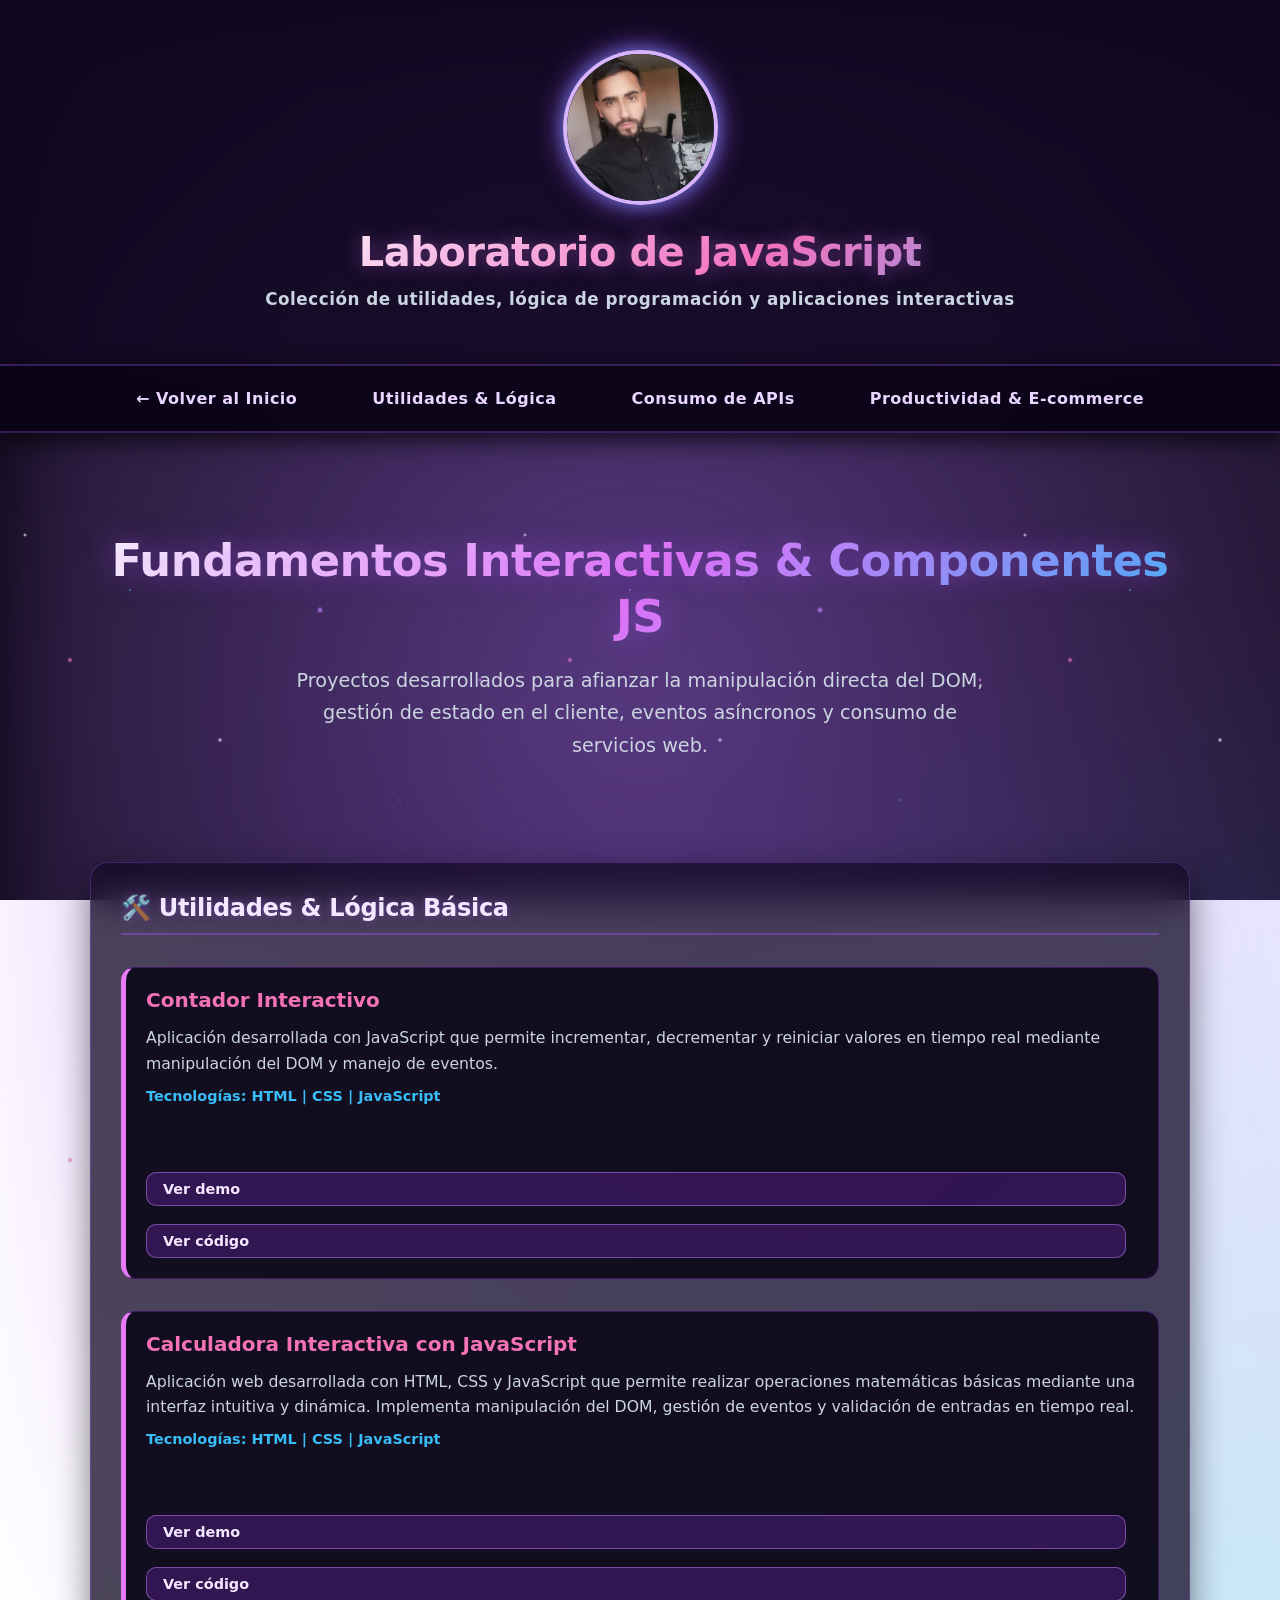
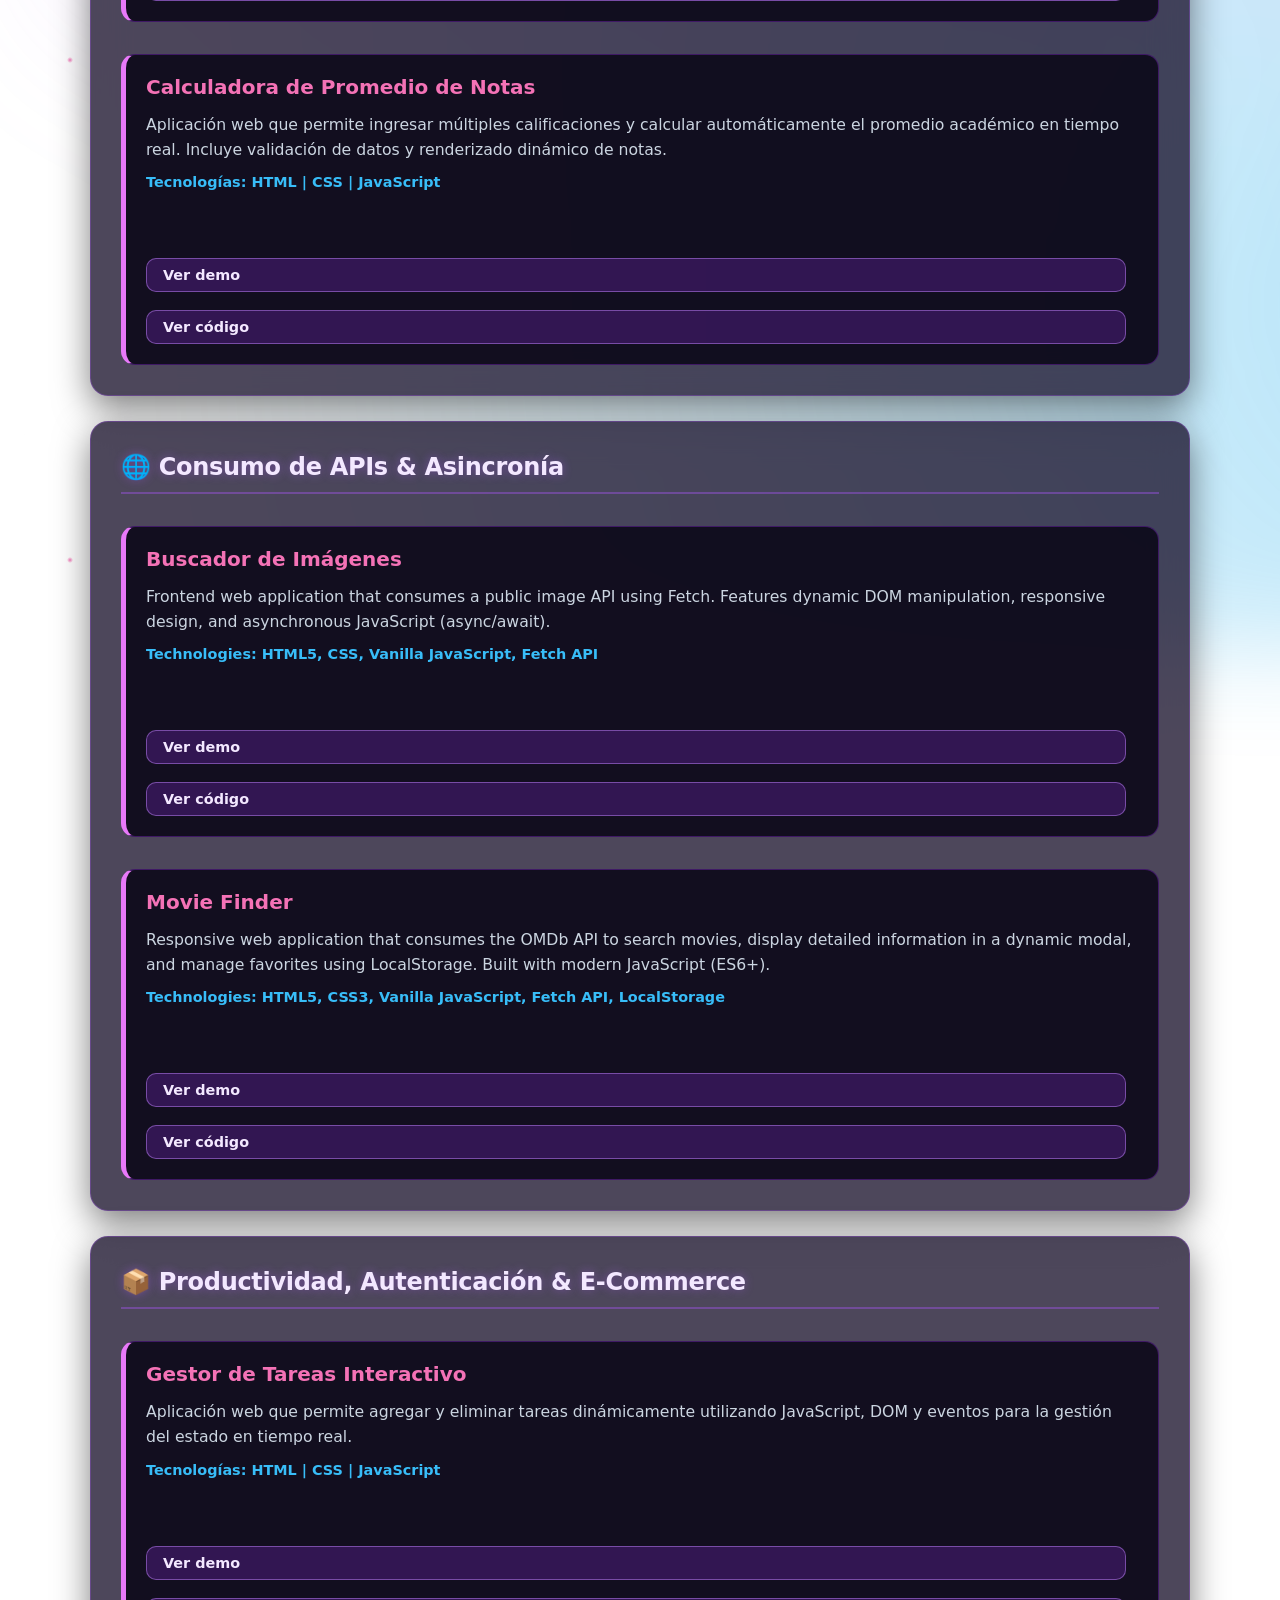
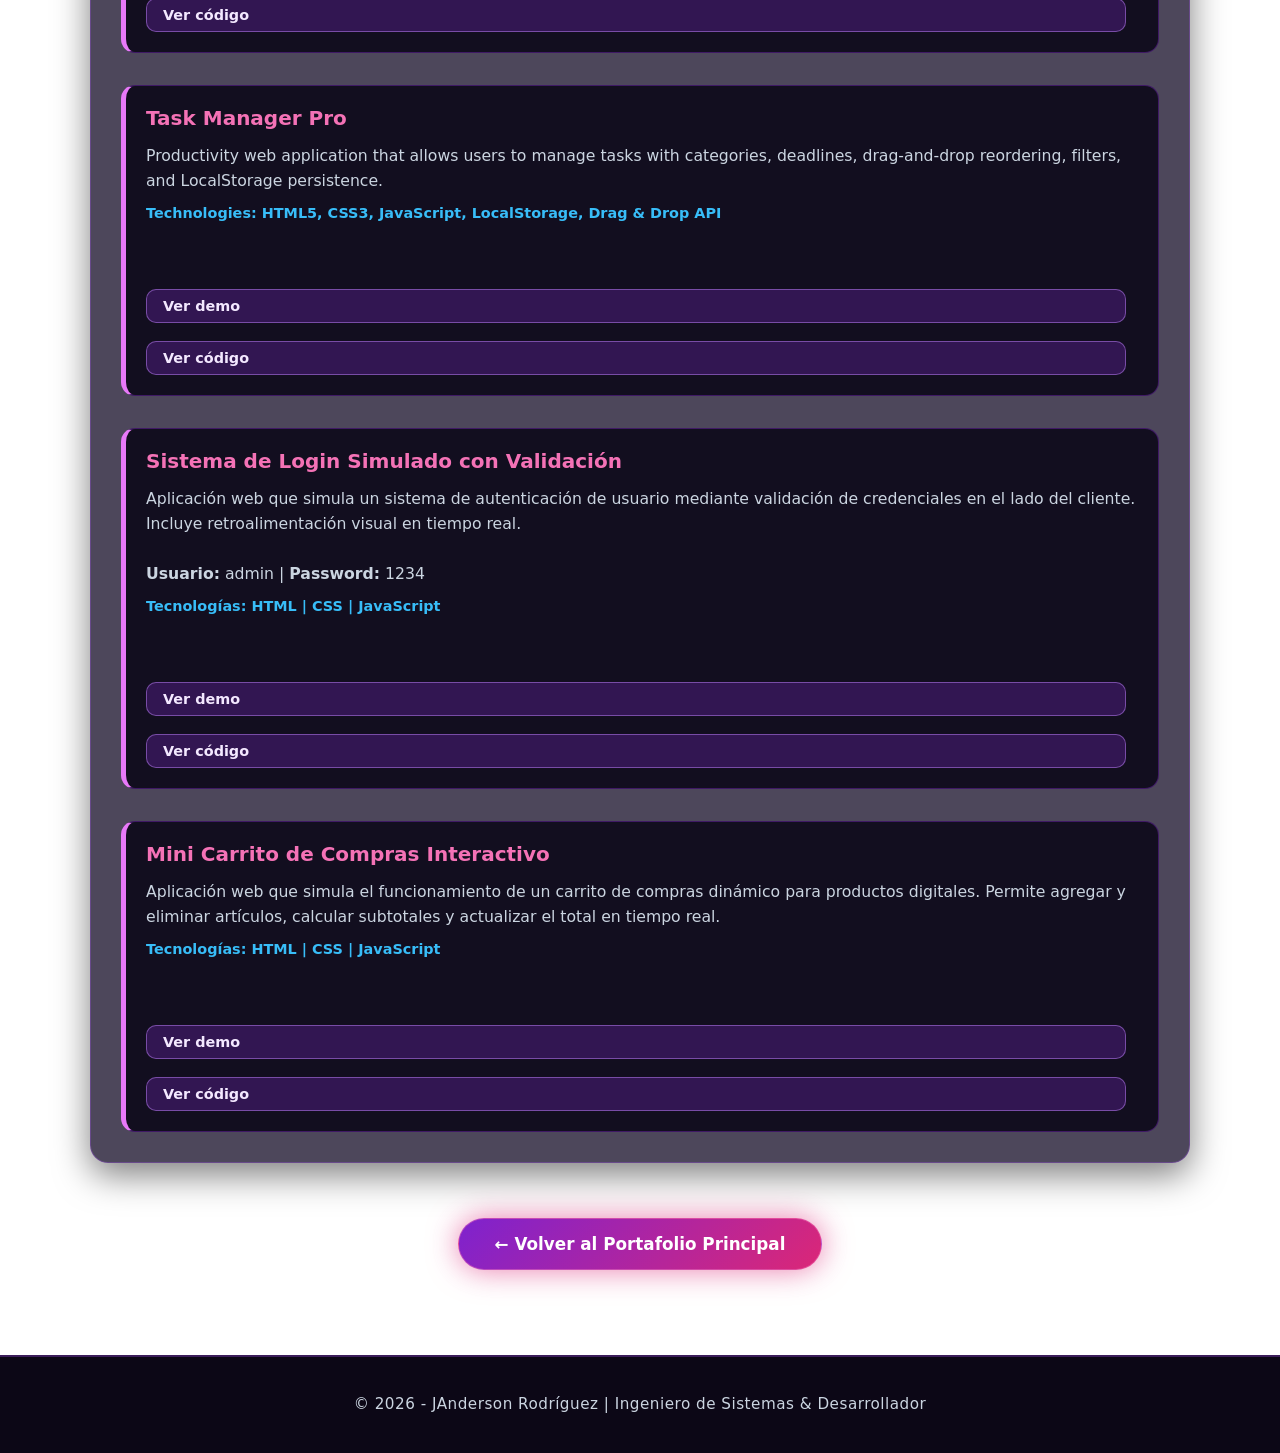
==== laboratorio.html @ 9e677ca6 "Portafolio final listo para desplegar" ====
<!doctype html>
<html lang="es">
  <head>
    <!-- CABEZA DE LA PAGINA WEB -->
    <link rel="icon" href="img/favicon.png" type="image/png" />
    <meta charset="UTF-8" />
    <meta name="viewport" content="width=device-width, initial-scale=1.0" />

    <meta
      name="description"
      content="Laboratorio de aplicaciones interactivas en Vanilla JavaScript desarrolladas por Anderson Rodríguez."
    />
    <meta name="author" content="Anderson Rodríguez" />

    <title>Laboratorio JS | Anderson Rodríguez</title>
    <link rel="stylesheet" href="style.css" />
  </head>
  <body>

    <!-- ================= HEADER ================= -->
    <header class="perfil">
      <img src="img/perfil.jpeg" alt="Foto de Anderson Rodríguez" />
      <h1>Laboratorio de JavaScript</h1>
      <p>Colección de utilidades, lógica de programación y aplicaciones interactivas</p>
    </header>

    <!-- ================= MENÚ ================= -->
    <nav>
      <a href="index.html">← Volver al Inicio</a>
      <a href="#utilidades">Utilidades & Lógica</a>
      <a href="#apis">Consumo de APIs</a>
      <a href="#productividad">Productividad & E-commerce</a>
    </nav>

    <!-- ================= CONTENIDO PRINCIPAL ================= -->
    <main>
      <section class="hero">
        <h1>Fundamentos Interactivas & Componentes JS</h1>
        <p>
          Proyectos desarrollados para afianzar la manipulación directa del DOM, gestión de estado en el cliente, eventos asíncronos y consumo de servicios web.
        </p>
      </section>

      <!-- ===== CATEGORÍA 1: UTILIDADES Y LÓGICA DE PROGRAMACIÓN ===== -->
      <section class="card" id="utilidades">
        <h2>🛠️ Utilidades & Lógica Básica</h2>

        <!-- Contador Interactivo -->
        <article class="proyecto">
          <h3>Contador Interactivo</h3>
          <p>
            Aplicación desarrollada con JavaScript que permite incrementar, decrementar y reiniciar valores en tiempo real mediante manipulación del DOM y manejo de eventos.
          </p>
          <small>Tecnologías: HTML | CSS | JavaScript</small>
          <br /><br />
          <a href="https://17sagara.github.io/Contador-app/" rel="noopener noreferrer" target="_blank" aria-label="Ver demo">Ver demo</a>
          <a href="https://github.com/17Sagara/contador-app" rel="noopener noreferrer" target="_blank" aria-label="Ver código">Ver código</a>
        </article>

        <!-- Calculadora Interactiva -->
        <article class="proyecto">
          <h3>Calculadora Interactiva con JavaScript</h3>
          <p>
            Aplicación web desarrollada con HTML, CSS y JavaScript que permite realizar operaciones matemáticas básicas mediante una interfaz intuitiva y dinámica. Implementa manipulación del DOM, gestión de eventos y validación de entradas en tiempo real.
          </p>
          <small>Tecnologías: HTML | CSS | JavaScript</small>
          <br /><br />
          <a href="https://17sagara.github.io/Calculadora-app/" rel="noopener noreferrer" target="_blank" aria-label="Ver demo">Ver demo</a>
          <a href="https://github.com/17Sagara/Calculadora-app" rel="noopener noreferrer" target="_blank" aria-label="Ver código">Ver código</a>
        </article>

        <!-- Calculadora de Promedio de Notas -->
        <article class="proyecto">
          <h3>Calculadora de Promedio de Notas</h3>
          <p>
            Aplicación web que permite ingresar múltiples calificaciones y calcular automáticamente el promedio académico en tiempo real. Incluye validación de datos y renderizado dinámico de notas.
          </p>
          <small>Tecnologías: HTML | CSS | JavaScript</small>
          <br /><br />
          <a href="https://17sagara.github.io/Promedio-notas-app/" rel="noopener noreferrer" target="_blank" aria-label="Ver demo">Ver demo</a>
          <a href="https://github.com/17Sagara/Promedio-notas-app" rel="noopener noreferrer" target="_blank" aria-label="Ver código">Ver código</a>
        </article>
      </section>

      <!-- ===== CATEGORÍA 2: CONSUMO DE APIS Y ASINCRONÍA ===== -->
      <section class="card" id="apis">
        <h2>🌐 Consumo de APIs & Asincronía</h2>

        <!-- Buscador de Imágenes -->
        <article class="proyecto">
          <h3>Buscador de Imágenes</h3>
          <p>
            Frontend web application that consumes a public image API using Fetch. Features dynamic DOM manipulation, responsive design, and asynchronous JavaScript (async/await).
          </p>
          <small>Technologies: HTML5, CSS, Vanilla JavaScript, Fetch API</small>
          <br /><br />
          <a href="https://17sagara.github.io/Image-search/" rel="noopener noreferrer" target="_blank" aria-label="Ver demo">Ver demo</a>
          <a href="https://github.com/17Sagara/Image-search" rel="noopener noreferrer" target="_blank" aria-label="Ver código">Ver código</a>
        </article>

        <!-- Movie Finder -->
        <article class="proyecto">
          <h3>Movie Finder</h3>
          <p>
            Responsive web application that consumes the OMDb API to search movies, display detailed information in a dynamic modal, and manage favorites using LocalStorage. Built with modern JavaScript (ES6+).
          </p>
          <small>Technologies: HTML5, CSS3, Vanilla JavaScript, Fetch API, LocalStorage</small>
          <br /><br />
          <a href="https://17sagara.github.io/movie-finder/" rel="noopener noreferrer" target="_blank" aria-label="Ver demo">Ver demo</a>
          <a href="https://github.com/17Sagara/movie-finder" rel="noopener noreferrer" target="_blank" aria-label="Ver código">Ver código</a>
        </article>
      </section>

      <!-- ===== CATEGORÍA 3: PRODUCTIVIDAD Y SIMULACIÓN DE NEGOCIO ===== -->
      <section class="card" id="productividad">
        <h2>📦 Productividad, Autenticación & E-Commerce</h2>

        <!-- Gestor de Tareas Interactivo -->
        <article class="proyecto">
          <h3>Gestor de Tareas Interactivo</h3>
          <p>
            Aplicación web que permite agregar y eliminar tareas dinámicamente utilizando JavaScript, DOM y eventos para la gestión del estado en tiempo real.
          </p>
          <small>Tecnologías: HTML | CSS | JavaScript</small>
          <br /><br />
          <a href="https://17sagara.github.io/todo-app/" rel="noopener noreferrer" target="_blank" aria-label="Ver demo">Ver demo</a>
          <a href="https://github.com/17Sagara/todo-app" rel="noopener noreferrer" target="_blank" aria-label="Ver código">Ver código</a>
        </article>

        <!-- Task Manager Pro -->
        <article class="proyecto">
          <h3>Task Manager Pro</h3>
          <p>
            Productivity web application that allows users to manage tasks with categories, deadlines, drag-and-drop reordering, filters, and LocalStorage persistence.
          </p>
          <small>Technologies: HTML5, CSS3, JavaScript, LocalStorage, Drag & Drop API</small>
          <br /><br />
          <a href="https://17sagara.github.io/Task-manager-App-Pro/" target="_blank" rel="noopener noreferrer">Ver demo</a>
          <a href="https://github.com/17Sagara/Task-manager-App-Pro" target="_blank" rel="noopener noreferrer">Ver código</a>
        </article>

        <!-- Sistema de Login Simulado -->
        <article class="proyecto">
          <h3>Sistema de Login Simulado con Validación</h3>
          <p>
            Aplicación web que simula un sistema de autenticación de usuario mediante validación de credenciales en el lado del cliente. Incluye retroalimentación visual en tiempo real.<br><br>
            <strong>Usuario:</strong> admin | <strong>Password:</strong> 1234
          </p>
          <small>Tecnologías: HTML | CSS | JavaScript</small>
          <br /><br />
          <a href="https://17sagara.github.io/Login-simulado/" rel="noopener noreferrer" target="_blank" aria-label="Ver demo">Ver demo</a>
          <a href="https://github.com/17Sagara/Login-simulado" rel="noopener noreferrer" target="_blank" aria-label="Ver código">Ver código</a>
        </article>

        <!-- Mini Carrito de Compras -->
        <article class="proyecto">
          <h3>Mini Carrito de Compras Interactivo</h3>
          <p>
            Aplicación web que simula el funcionamiento de un carrito de compras dinámico para productos digitales. Permite agregar y eliminar artículos, calcular subtotales y actualizar el total en tiempo real.
          </p>
          <small>Tecnologías: HTML | CSS | JavaScript</small>
          <br /><br />
          <a href="https://17sagara.github.io/Carrito-compras/" rel="noopener noreferrer" target="_blank" aria-label="Ver demo">Ver demo</a>
          <a href="https://github.com/17Sagara/Carrito-compras" rel="noopener noreferrer" target="_blank" aria-label="Ver código">Ver código</a>
        </article>
      </section>

      <div style="text-align: center; margin-top: 40px;">
        <a href="index.html" class="cta">← Volver al Portafolio Principal</a>
      </div>
    </main>

    <!-- ================= FOOTER ================= -->
    <footer>
      <p>© 2026 - JAnderson Rodríguez | Ingeniero de Sistemas & Desarrollador</p>
    </footer>
  </body>
</html>
---- style.css ----
/* ==========================================================================
   RESET DE MODELO DE CAJA & CONFIGURACIÓN GLOBAL
   ========================================================================== */
* {
  box-sizing: border-box;
  scroll-behavior: smooth;
  margin: 0;
  padding: 0;
}

/* Configuración de desplazamiento para móviles (Menú alto vertical) */
html {
  scroll-padding-top: 280px;
}

/* En pantallas grandes el menú es horizontal (más bajo) */
@media (min-width: 900px) {
  html {
    scroll-padding-top: 90px;
  }
}

/* ==========================================================================
   ENTORNO ESTELAR Y GALÁCTICO (Fondo Dinámico Acelerado y Nebulosas)
   ========================================================================== */
body {
  background: radial-gradient(ellipse at bottom, #180a38 0%, #080314 60%, #030108 100%);
  background-attachment: fixed;
  font-family: 'Segoe UI', system-ui, -apple-system, sans-serif;
  color: #e2e8f0;
  position: relative;
  overflow-x: hidden;
  min-height: 100vh;
}

/* Capas estelares y nebulares optimizadas por GPU */
body::before,
body::after {
  content: "";
  position: fixed;
  top: 0;
  left: 0;
  width: 250%;
  height: 250%;
  pointer-events: none;
  z-index: -1;
  will-change: transform, opacity;
}

/* Campo Estelar Avanzado */
body::before {
  background-image: 
    radial-gradient(2px 2px at 25px 35px, #ffffff, transparent),
    radial-gradient(3px 3px at 70px 160px, #f472b6, transparent),
    radial-gradient(1.5px 1.5px at 130px 90px, #38bdf8, transparent),
    radial-gradient(2.5px 2.5px at 220px 240px, #ffffff, transparent),
    radial-gradient(3.5px 3.5px at 320px 110px, #c084fc, transparent),
    radial-gradient(1px 1px at 400px 300px, #00ffff, transparent),
    radial-gradient(2px 2px at 480px 180px, #e879f9, transparent),
    radial-gradient(3px 3px at 550px 420px, #ffffff, transparent);
  background-repeat: repeat;
  background-size: 500px 500px;
  opacity: 0.95;
  animation: animEstrellas 25s linear infinite;
}

/* Nebulosa Galáctica */
body::after {
  background: 
    radial-gradient(circle at 20% 30%, rgba(192, 132, 252, 0.4), transparent 40%),
    radial-gradient(circle at 80% 65%, rgba(236, 72, 153, 0.35), transparent 45%),
    radial-gradient(circle at 45% 85%, rgba(14, 165, 233, 0.3), transparent 50%),
    radial-gradient(circle at 75% 20%, rgba(147, 51, 234, 0.4), transparent 35%);
  filter: blur(50px);
  animation: animNebulosa 10s ease-in-out infinite alternate;
}

@keyframes animEstrellas {
  0% { transform: translateY(0px) translateX(0px); }
  100% { transform: translateY(-500px) translateX(-250px); }
}

@keyframes animNebulosa {
  0% { transform: scale(1) rotate(0deg); opacity: 0.75; }
  100% { transform: scale(1.25) rotate(8deg); opacity: 1; }
}

/* ==========================================================================
   HEADER & PERFIL DE USUARIO
   ========================================================================== */
.perfil {
  background: rgba(15, 8, 32, 0.82);
  backdrop-filter: blur(16px);
  -webkit-backdrop-filter: blur(16px);
  color: white;
  text-align: center;
  padding: 50px 20px;
  border-bottom: 2px solid rgba(168, 85, 247, 0.35);
  box-shadow: 0 10px 40px rgba(126, 34, 206, 0.3);
}

.perfil img {
  width: 155px;
  height: 155px;
  object-fit: cover;
  border-radius: 50%;
  border: 4px solid #d8b4fe;
  box-shadow: 0 0 30px rgba(168, 85, 247, 0.8), 0 0 15px rgba(56, 189, 248, 0.6);
  transition: transform 0.4s cubic-bezier(0.16, 1, 0.3, 1);
}

.perfil img:hover {
  transform: scale(1.07) rotate(2deg);
}

.perfil h1 {
  font-size: 2.5rem;
  margin: 18px 0 8px 0;
  background: linear-gradient(135deg, #ffffff 20%, #f472b6 60%, #38bdf8 100%);
  -webkit-background-clip: text;
  -webkit-text-fill-color: transparent;
  letter-spacing: -0.5px;
  text-shadow: 0 0 20px rgba(232, 121, 249, 0.4);
}

.perfil p {
  color: #cbd5e1;
  font-weight: 600;
  font-size: 1.05rem;
  margin-top: 5px;
  letter-spacing: 0.5px;
}

/* Enlaces Sociales */
.social {
  margin-top: 15px;
}

.social a {
  background: rgba(147, 51, 234, 0.25);
  color: #f3e8ff;
  border: 1px solid rgba(192, 132, 252, 0.5);
  padding: 9px 20px;
  margin: 6px;
  display: inline-block;
  text-decoration: none;
  border-radius: 25px;
  font-weight: 700;
  font-size: 0.95rem;
  transition: all 0.3s cubic-bezier(0.16, 1, 0.3, 1);
  backdrop-filter: blur(8px);
}

.social a:hover {
  background: linear-gradient(135deg, #7e22ce, #c084fc);
  color: #ffffff;
  border-color: #f472b6;
  box-shadow: 0 0 25px rgba(217, 70, 239, 0.8);
  transform: translateY(-3px) scale(1.03);
}

/* ==========================================================================
   MENÚ DE NAVEGACIÓN (Sticky Glassmorphism)
   ========================================================================== */
nav {
  background: rgba(10, 4, 22, 0.95);
  backdrop-filter: blur(18px);
  -webkit-backdrop-filter: blur(18px);
  padding: 14px;
  display: flex;
  flex-direction: column;
  align-items: center;
  gap: 12px;
  position: sticky;
  top: 0;
  z-index: 1000;
  border-bottom: 2px solid rgba(168, 85, 247, 0.3);
  box-shadow: 0 6px 25px rgba(0, 0, 0, 0.8);
}

nav a {
  color: #e9d5ff;
  text-decoration: none;
  font-weight: 700;
  padding: 9px 20px;
  border-radius: 12px;
  transition: all 0.3s ease;
  letter-spacing: 0.5px;
}

nav a:hover {
  background: rgba(168, 85, 247, 0.35);
  color: #ffffff;
  box-shadow: 0 0 15px rgba(192, 132, 252, 0.6);
  transform: scale(1.05);
}

/* ==========================================================================
   LAYOUT PRINCIPAL & HERO SECTION
   ========================================================================== */
.hero {
  text-align: center;
  padding: 75px 20px;
  background: transparent;
}

.hero h1 {
  font-size: 2.8rem;
  background: linear-gradient(135deg, #ffffff, #e879f9, #38bdf8);
  -webkit-background-clip: text;
  -webkit-text-fill-color: transparent;
  margin-bottom: 20px;
  letter-spacing: -0.5px;
  text-shadow: 0 0 30px rgba(168, 85, 247, 0.5);
}

.hero p {
  font-size: 1.2rem;
  color: #cbd5e1;
  max-width: 700px;
  margin: 0 auto 25px auto;
  line-height: 1.7;
}

/* Botón Principal (CTA Estelar) */
.cta {
  display: inline-block;
  margin-top: 15px;
  padding: 15px 36px;
  background: linear-gradient(135deg, #7e22ce, #db2777);
  color: white;
  text-decoration: none;
  font-weight: 800;
  font-size: 1.05rem;
  border-radius: 35px;
  box-shadow: 0 0 30px rgba(219, 39, 119, 0.6);
  transition: all 0.3s cubic-bezier(0.16, 1, 0.3, 1);
  border: 1px solid rgba(244, 114, 182, 0.5);
}

.cta:hover {
  background: linear-gradient(135deg, #9333ea, #f472b6);
  box-shadow: 0 0 45px rgba(244, 114, 182, 0.9);
  transform: scale(1.06) translateY(-2px);
}

main {
  max-width: 1150px;
  margin: auto;
  padding: 25px;
}

.grid {
  display: grid;
  grid-template-columns: 1fr;
  gap: 35px;
  align-items: start;
}

.columna {
  flex: 1;
}

/* ==========================================================================
   TARJETAS PRINCIPALES (Con margen superior para evitar colisión con el menú)
   ========================================================================== */
.card {
  background: rgba(18, 10, 36, 0.75);
  backdrop-filter: blur(18px);
  -webkit-backdrop-filter: blur(18px);
  border: 1px solid rgba(168, 85, 247, 0.3);
  padding: 30px;
  margin-bottom: 25px;
  border-radius: 18px;
  position: relative;
  box-shadow: 0 12px 35px rgba(0, 0, 0, 0.5);
  transition: all 0.35s cubic-bezier(0.16, 1, 0.3, 1);
  display: flex;
  flex-direction: column;
  gap: 14px;
  
  /* Asegura que al hacer clic en el menú el título quede visible abajo */
  scroll-margin-top: 280px;
}

.card:hover {
  transform: translateY(-6px);
  border-color: rgba(232, 121, 249, 0.6);
  box-shadow: 0 20px 50px rgba(147, 51, 234, 0.4);
}

.card h2 {
  color: #f3e8ff;
  border-bottom: 2px solid rgba(168, 85, 247, 0.4);
  padding-bottom: 10px;
  margin-top: 0;
  font-size: 1.5rem;
  letter-spacing: -0.3px;
  text-shadow: 0 0 10px rgba(168, 85, 247, 0.4);
}

.card ul {
  padding-left: 22px;
  margin: 0;
}

.card li {
  margin-bottom: 10px;
  color: #e2e8f0;
  font-size: 1rem;
}

/* ==========================================================================
   SECCIÓN DE PROYECTOS & TARJETAS INTERNAS
   ========================================================================== */
.proyecto {
  background: rgba(10, 5, 22, 0.85);
  border: 1px solid rgba(147, 51, 234, 0.35);
  border-left: 5px solid #e879f9;
  padding: 20px;
  margin-top: 18px;
  border-radius: 14px;
  display: flex;
  flex-direction: column;
  gap: 12px;
  transition: all 0.3s ease;
  position: relative;
}

.proyecto:hover {
  background: rgba(22, 11, 45, 0.92);
  border-color: rgba(244, 114, 182, 0.7);
  box-shadow: 0 8px 25px rgba(217, 70, 239, 0.3);
  transform: translateX(4px);
}

.proyecto h3 {
  margin: 0;
  color: #f472b6;
  font-size: 1.25rem;
}

.proyecto p {
  margin: 0;
  color: #cbd5e1;
  font-size: 0.98rem;
  line-height: 1.6;
}

.proyecto small {
  color: #38bdf8;
  font-weight: 700;
  font-size: 0.9rem;
}

/* Enlaces de proyectos (Demo / Código) */
.proyecto a {
  display: inline-block;
  margin-right: 12px;
  margin-top: 6px;
  padding: 8px 16px;
  background: rgba(147, 51, 234, 0.25);
  color: #f3e8ff;
  border: 1px solid rgba(192, 132, 252, 0.5);
  text-decoration: none;
  border-radius: 10px;
  font-size: 0.9rem;
  font-weight: 700;
  transition: all 0.3s ease;
}

.proyecto a:hover {
  background: linear-gradient(135deg, #7e22ce, #db2777);
  color: #ffffff;
  border-color: #f472b6;
  box-shadow: 0 0 20px rgba(219, 39, 119, 0.8);
  transform: translateY(-2px);
}

/* Badges / Etiquetas Flotantes */
.badge {
  position: absolute;
  top: 20px;
  right: 20px;
  font-size: 0.75rem;
  font-weight: 800;
  padding: 6px 14px;
  border-radius: 25px;
  letter-spacing: 0.8px;
  background: linear-gradient(135deg, #db2777, #9333ea);
  color: #fff;
  border: 1px solid rgba(244, 114, 182, 0.6);
  box-shadow: 0 0 15px rgba(219, 39, 119, 0.8);
}

/* ==========================================================================
   FORMULARIO DE CONTACTO & BOTONES
   ========================================================================== */
form {
  display: flex;
  flex-direction: column;
  gap: 15px;
}

form input,
form textarea {
  width: 100%;
  padding: 14px 18px;
  background: rgba(8, 3, 18, 0.9);
  border: 1px solid rgba(168, 85, 247, 0.4);
  border-radius: 12px;
  color: #ffffff;
  font-family: inherit;
  font-size: 1rem;
  transition: all 0.3s ease;
}

form input::placeholder,
form textarea::placeholder {
  color: #64748b;
}

form input:focus,
form textarea:focus {
  outline: none;
  border-color: #38bdf8;
  background: rgba(14, 6, 28, 0.98);
  box-shadow: 0 0 20px rgba(56, 189, 248, 0.4);
}

button {
  background: linear-gradient(135deg, #7e22ce, #db2777);
  color: white;
  border: none;
  padding: 15px;
  font-weight: 800;
  font-size: 1rem;
  border-radius: 12px;
  cursor: pointer;
  box-shadow: 0 0 25px rgba(219, 39, 119, 0.5);
  transition: all 0.3s cubic-bezier(0.16, 1, 0.3, 1);
  border: 1px solid rgba(244, 114, 182, 0.5);
}

button:hover {
  background: linear-gradient(135deg, #9333ea, #f472b6);
  box-shadow: 0 0 35px rgba(244, 114, 182, 0.8);
  transform: translateY(-3px);
}

/* ==========================================================================
   FOOTER
   ========================================================================== */
footer {
  background: rgba(8, 3, 18, 0.98);
  color: #cbd5e1;
  text-align: center;
  padding: 35px;
  border-top: 2px solid rgba(168, 85, 247, 0.3);
  margin-top: 60px;
  font-size: 0.95rem;
  letter-spacing: 0.5px;
}

/* ==========================================================================
   TIPOGRAFÍA Y LECTURA
   ========================================================================== */
h1, h2, h3 {
  line-height: 1.25;
}

p {
  line-height: 1.7;
}

/* ==========================================================================
   DISEÑO RESPONSIVE (Desktop / Tablets >= 900px)
   ========================================================================== */
@media (min-width: 900px) {
  nav {
    flex-direction: row;
    justify-content: center;
    gap: 35px;
  }

  .grid {
    grid-template-columns: minmax(320px, 1fr) 2fr;
  }

  .card {
    scroll-margin-top: 90px;
  }
}
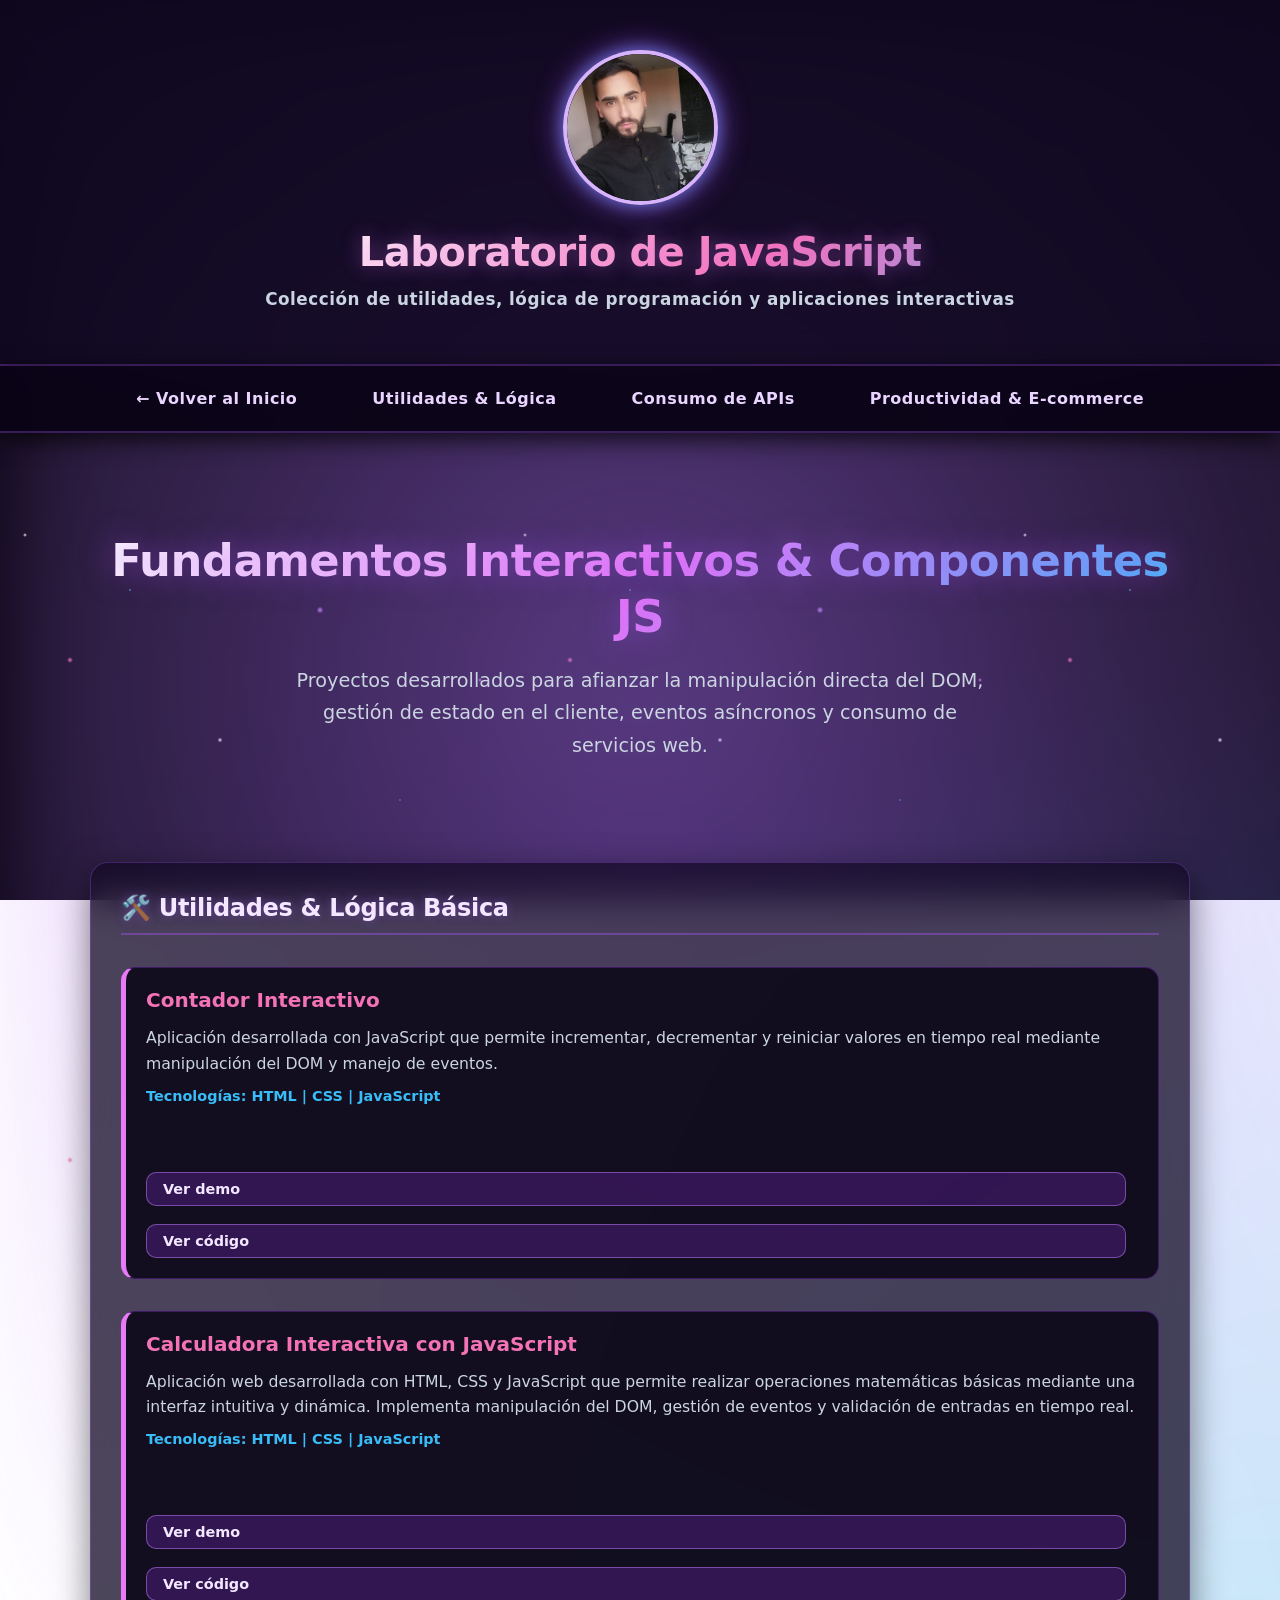
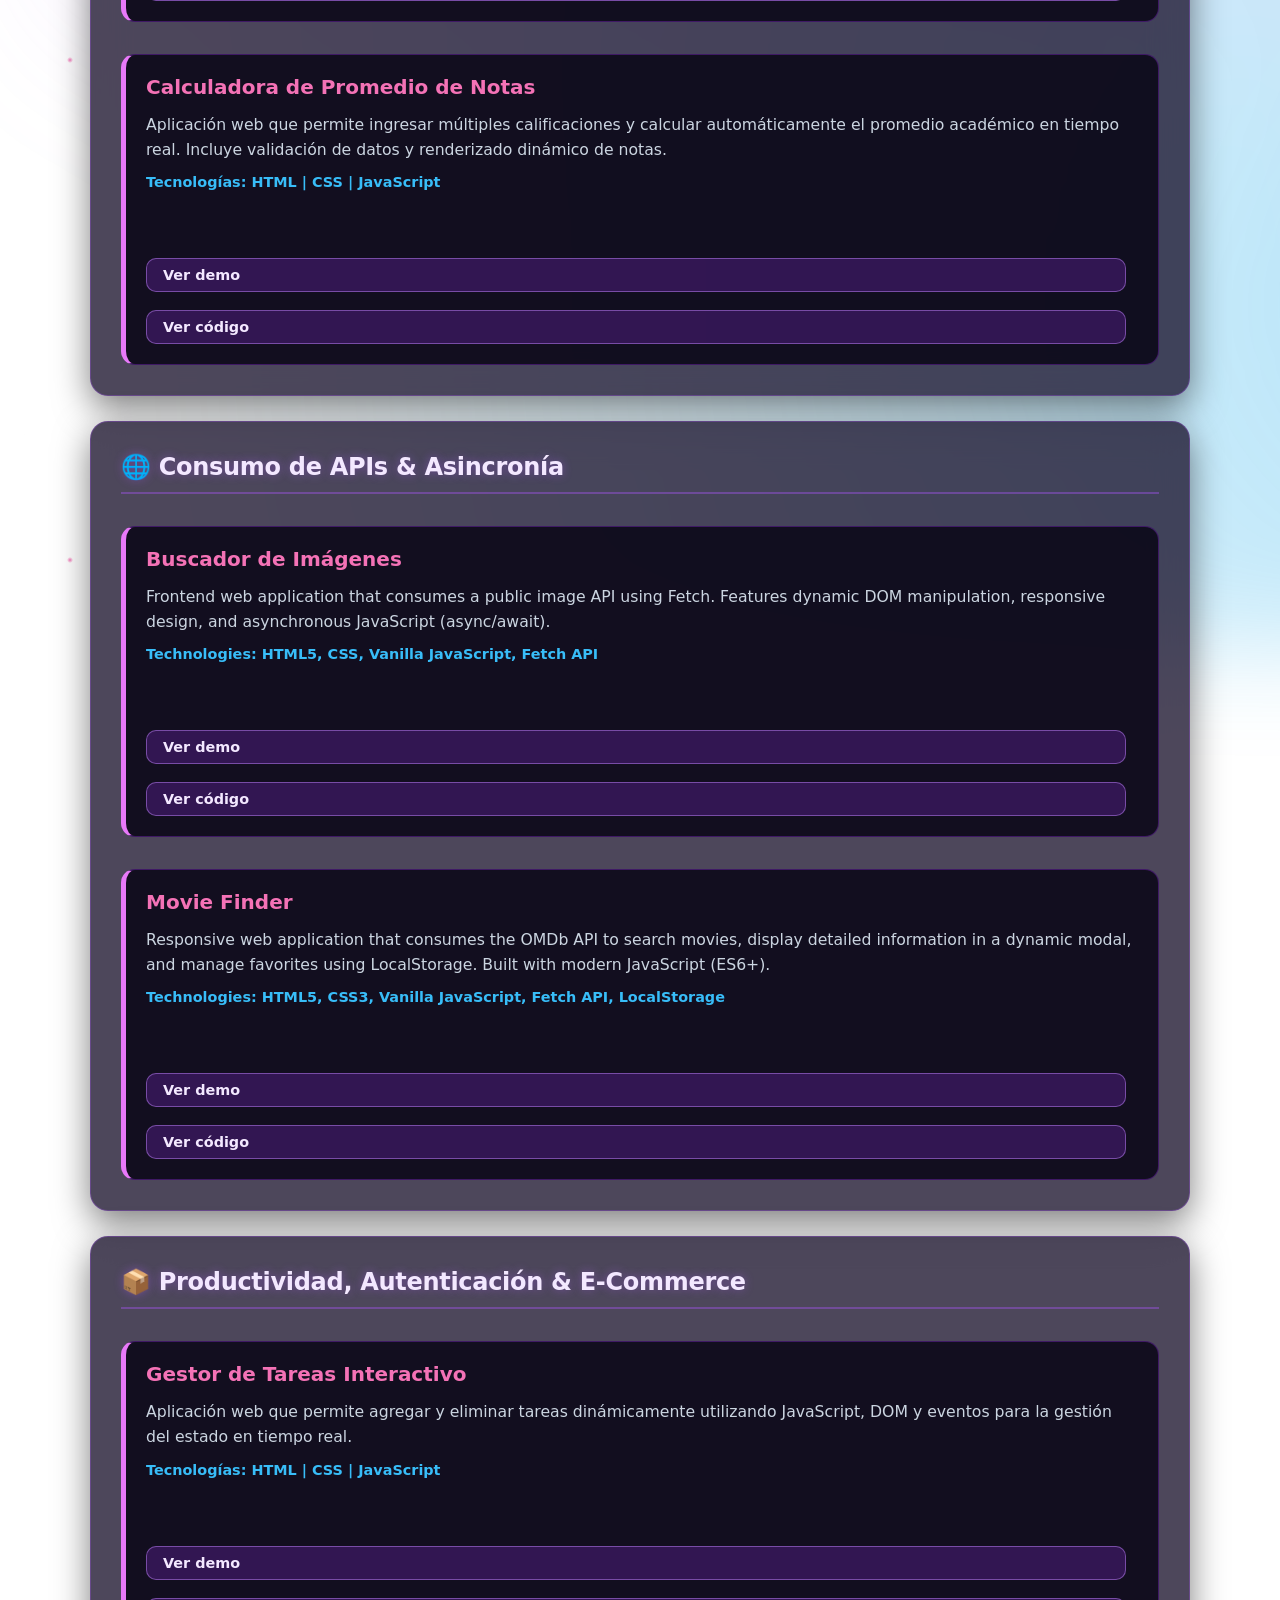
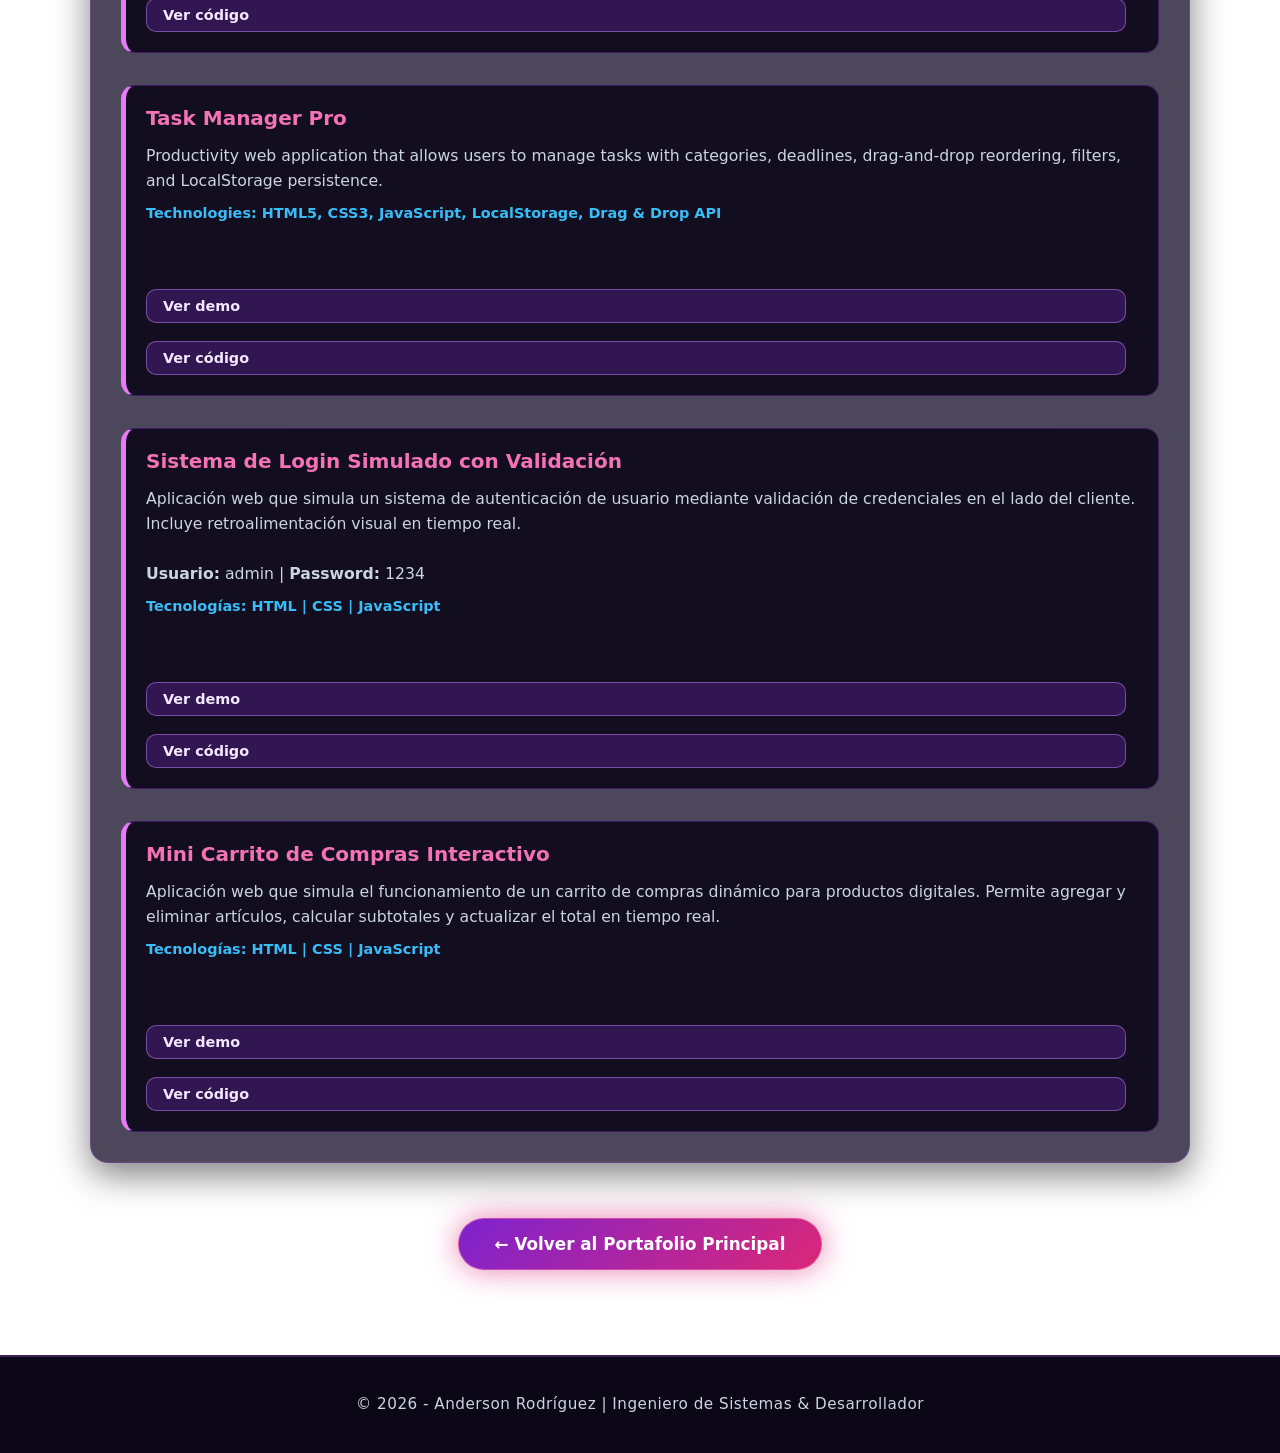
==== commit c24d3455: "feat: actualiza laboratorio y estilos del portafolio" ====
--- a/laboratorio.html
+++ b/laboratorio.html
@@ -24,18 +24,28 @@
       <p>Colección de utilidades, lógica de programación y aplicaciones interactivas</p>
     </header>
 
-    <!-- ================= MENÚ ================= -->
-    <nav>
-      <a href="index.html">← Volver al Inicio</a>
-      <a href="#utilidades">Utilidades & Lógica</a>
-      <a href="#apis">Consumo de APIs</a>
-      <a href="#productividad">Productividad & E-commerce</a>
+    <!-- ================= MENÚ DE NAVEGACIÓN RESPONSIVE ================= -->
+    <nav class="navbar">
+      <!-- Botón Hamburguesa para Móviles -->
+      <button class="hamburger" aria-label="Abrir menú de navegación" aria-expanded="false">
+        <span></span>
+        <span></span>
+        <span></span>
+      </button>
+
+      <!-- Enlaces del Menú -->
+      <div class="nav-links">
+        <a href="index.html">← Volver al Inicio</a>
+        <a href="#utilidades">Utilidades & Lógica</a>
+        <a href="#apis">Consumo de APIs</a>
+        <a href="#productividad">Productividad & E-commerce</a>
+      </div>
     </nav>
 
     <!-- ================= CONTENIDO PRINCIPAL ================= -->
     <main>
       <section class="hero">
-        <h1>Fundamentos Interactivas & Componentes JS</h1>
+        <h1>Fundamentos Interactivos & Componentes JS</h1>
         <p>
           Proyectos desarrollados para afianzar la manipulación directa del DOM, gestión de estado en el cliente, eventos asíncronos y consumo de servicios web.
         </p>
@@ -172,7 +182,30 @@
 
     <!-- ================= FOOTER ================= -->
     <footer>
-      <p>© 2026 - JAnderson Rodríguez | Ingeniero de Sistemas & Desarrollador</p>
+      <p>© 2026 - Anderson Rodríguez | Ingeniero de Sistemas & Desarrollador</p>
     </footer>
+
+    <!-- ================= SCRIPT INTERACTIVO MENÚ MÓVIL ================= -->
+    <script>
+      document.addEventListener("DOMContentLoaded", () => {
+        const hamburger = document.querySelector(".hamburger");
+        const navLinks = document.querySelector(".nav-links");
+
+        if (hamburger && navLinks) {
+          hamburger.addEventListener("click", () => {
+            const isActive = navLinks.classList.toggle("active");
+            hamburger.setAttribute("aria-expanded", isActive);
+          });
+
+          // Cerrar menú al hacer clic en cualquier enlace dentro del menú
+          document.querySelectorAll(".nav-links a").forEach(link => {
+            link.addEventListener("click", () => {
+              navLinks.classList.remove("active");
+              hamburger.setAttribute("aria-expanded", "false");
+            });
+          });
+        }
+      });
+    </script>
   </body>
 </html>
--- a/style.css
+++ b/style.css
@@ -1,22 +1,21 @@
 /* ==========================================================================
    RESET DE MODELO DE CAJA & CONFIGURACIÓN GLOBAL
    ========================================================================== */
-* {
+*, *::before, *::after {
   box-sizing: border-box;
   scroll-behavior: smooth;
   margin: 0;
   padding: 0;
 }
 
-/* Configuración de desplazamiento para móviles (Menú alto vertical) */
+/* Configuración de desplazamiento ajustada al menú compacto */
 html {
-  scroll-padding-top: 280px;
-}
-
-/* En pantallas grandes el menú es horizontal (más bajo) */
+  scroll-padding-top: 85px;
+}
+
 @media (min-width: 900px) {
   html {
-    scroll-padding-top: 90px;
+    scroll-padding-top: 85px;
   }
 }
 
@@ -160,17 +159,16 @@
 }
 
 /* ==========================================================================
-   MENÚ DE NAVEGACIÓN (Sticky Glassmorphism)
+   MENÚ DE NAVEGACIÓN (Sticky Glassmorphism & Menú Hamburguesa)
    ========================================================================== */
 nav {
   background: rgba(10, 4, 22, 0.95);
   backdrop-filter: blur(18px);
   -webkit-backdrop-filter: blur(18px);
-  padding: 14px;
+  padding: 14px 20px;
   display: flex;
-  flex-direction: column;
+  justify-content: space-between;
   align-items: center;
-  gap: 12px;
   position: sticky;
   top: 0;
   z-index: 1000;
@@ -178,7 +176,50 @@
   box-shadow: 0 6px 25px rgba(0, 0, 0, 0.8);
 }
 
-nav a {
+/* Botón Hamburguesa */
+.hamburger {
+  display: flex;
+  flex-direction: column;
+  justify-content: space-between;
+  width: 30px;
+  height: 21px;
+  background: transparent;
+  border: none;
+  cursor: pointer;
+  padding: 0;
+  z-index: 100;
+}
+
+.hamburger span {
+  width: 100%;
+  height: 3px;
+  background-color: #f472b6;
+  border-radius: 3px;
+  transition: all 0.3s ease;
+}
+
+/* Enlaces del menú móvil */
+.nav-links {
+  display: none;
+  flex-direction: column;
+  position: absolute;
+  top: 100%;
+  left: 0;
+  width: 100%;
+  background: rgba(10, 4, 22, 0.98);
+  backdrop-filter: blur(18px);
+  padding: 20px 0;
+  align-items: center;
+  gap: 12px;
+  border-bottom: 2px solid rgba(168, 85, 247, 0.3);
+  box-shadow: 0 10px 25px rgba(0, 0, 0, 0.8);
+}
+
+.nav-links.active {
+  display: flex;
+}
+
+.nav-links a {
   color: #e9d5ff;
   text-decoration: none;
   font-weight: 700;
@@ -188,7 +229,7 @@
   letter-spacing: 0.5px;
 }
 
-nav a:hover {
+.nav-links a:hover {
   background: rgba(168, 85, 247, 0.35);
   color: #ffffff;
   box-shadow: 0 0 15px rgba(192, 132, 252, 0.6);
@@ -262,7 +303,7 @@
 }
 
 /* ==========================================================================
-   TARJETAS PRINCIPALES (Con margen superior para evitar colisión con el menú)
+   TARJETAS PRINCIPALES (Con offset corregido para la barra fija)
    ========================================================================== */
 .card {
   background: rgba(18, 10, 36, 0.75);
@@ -279,8 +320,8 @@
   flex-direction: column;
   gap: 14px;
   
-  /* Asegura que al hacer clic en el menú el título quede visible abajo */
-  scroll-margin-top: 280px;
+  /* Asegura que al hacer clic en el menú el título quede visible justo debajo */
+  scroll-margin-top: 85px;
 }
 
 .card:hover {
@@ -478,9 +519,25 @@
    ========================================================================== */
 @media (min-width: 900px) {
   nav {
+    justify-content: center;
+    padding: 14px;
+  }
+
+  .hamburger {
+    display: none;
+  }
+
+  .nav-links {
+    display: flex;
     flex-direction: row;
-    justify-content: center;
+    position: static;
+    width: auto;
+    background: transparent;
+    backdrop-filter: none;
+    padding: 0;
     gap: 35px;
+    border: none;
+    box-shadow: none;
   }
 
   .grid {
@@ -488,6 +545,6 @@
   }
 
   .card {
-    scroll-margin-top: 90px;
+    scroll-margin-top: 85px;
   }
 }
